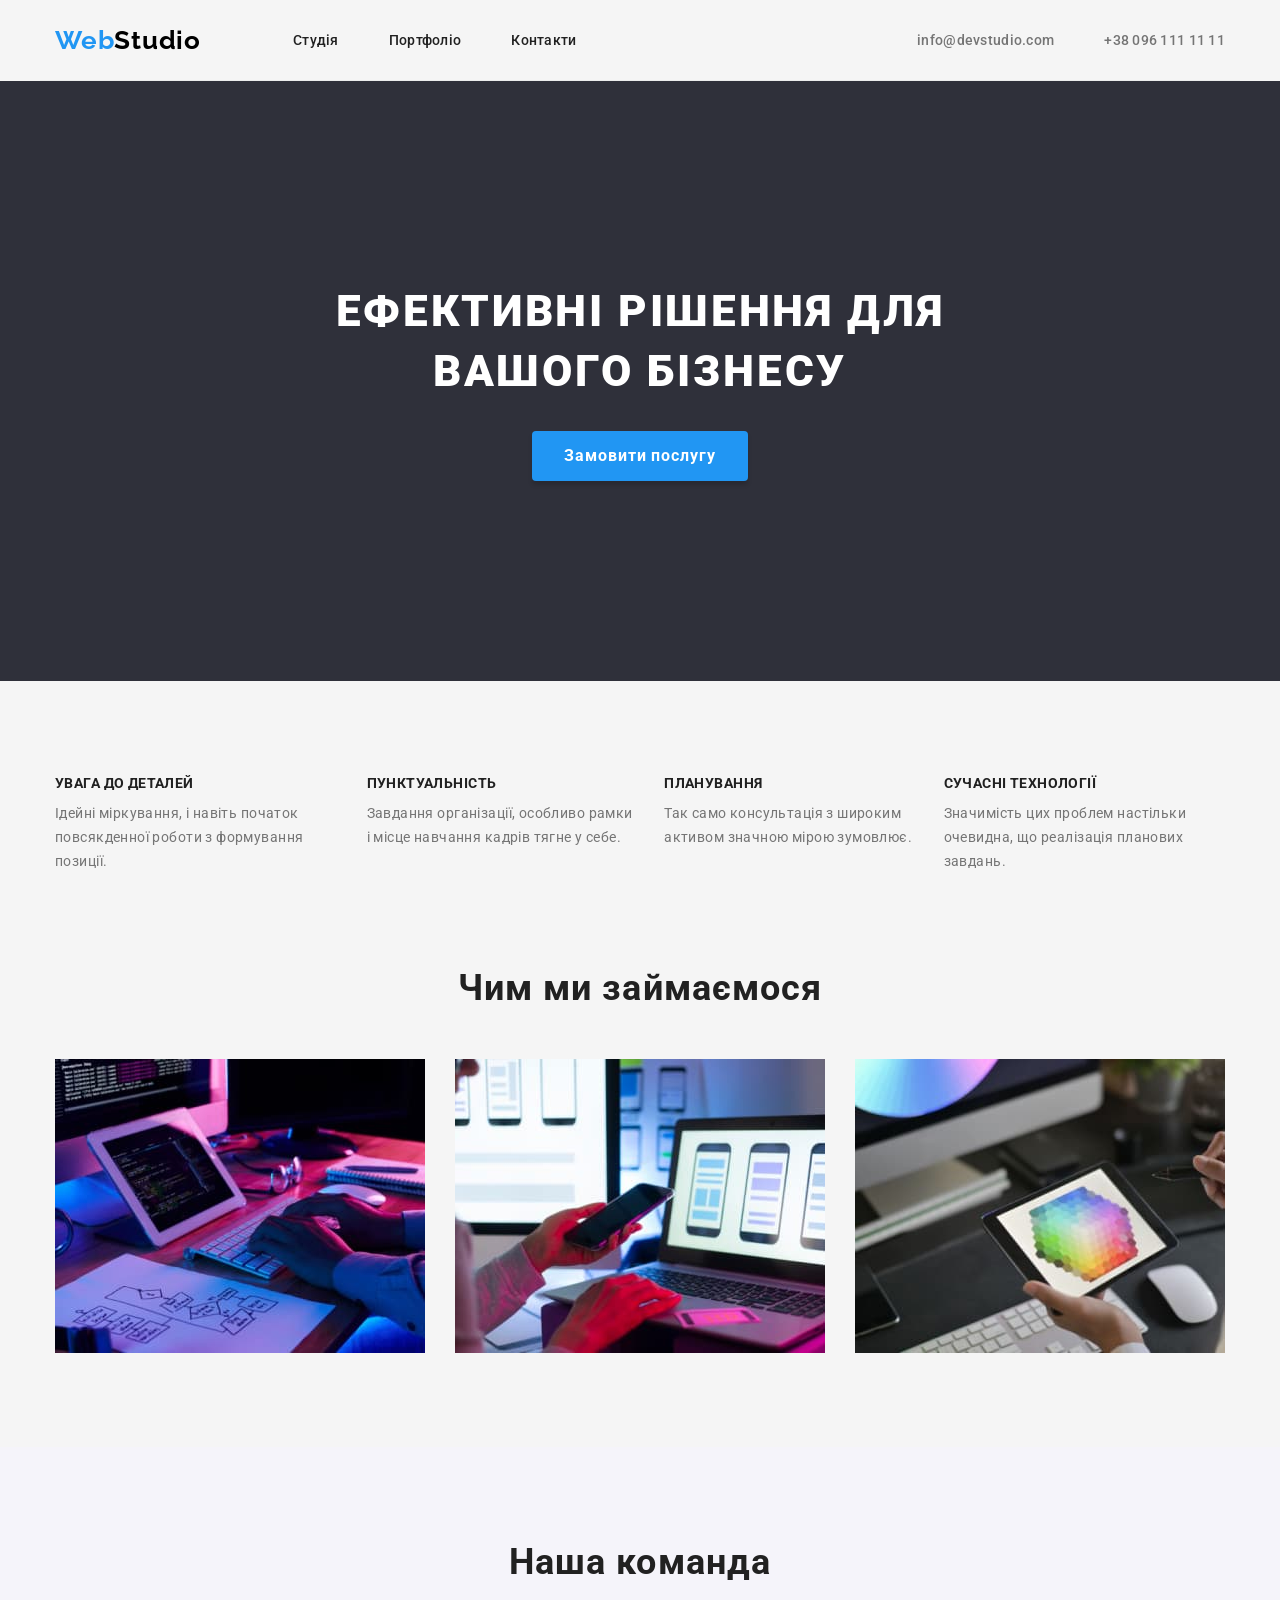
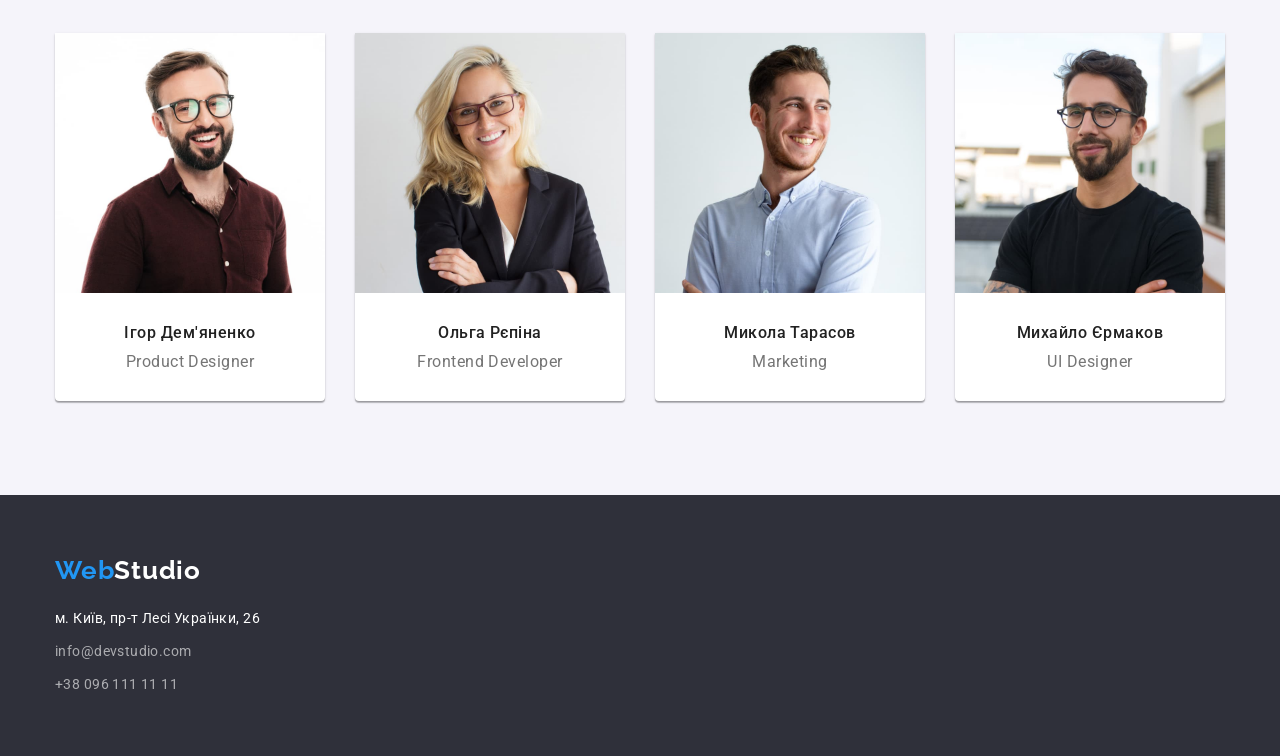
==== index.html @ 557dc830 "Initial commit" ====
<!DOCTYPE html>
<html lang="uk">
  <head>
    <meta charset="UTF-8" />
    <meta http-equiv="X-UA-Compatible" content="IE=edge" />
    <meta name="viewport" content="width=device-width, initial-scale=1.0" />
    <link
      href="https://fonts.googleapis.com/css2?family=Raleway:wght@700&family=Roboto:wght@400;500;700;900&display=swap"
      rel="stylesheet"
    />
    <title>WebStudio</title>
    <link
      rel="stylesheet"
      href="https://cdnjs.cloudflare.com/ajax/libs/modern-normalize/1.1.0/modern-normalize.min.css"
      integrity="sha512-wpPYUAdjBVSE4KJnH1VR1HeZfpl1ub8YT/NKx4PuQ5NmX2tKuGu6U/JRp5y+Y8XG2tV+wKQpNHVUX03MfMFn9Q=="
      crossorigin="anonymous"
      referrerpolicy="no-referrer"
    />
    <link rel="stylesheet" href="./css/styles.css" />
  </head>
  <body>
    <header class="header">
      <a href="./index.html" class="logotop"><span class="logotopblue">Web</span>Studio</a>
      <nav>
        <ul class="navigation">
          <li class="navigation-item"><a href="./index.html" class="navigation-link">Студія</a></li>
          <li class="navigation-item">
            <a href="./portfolio.html" class="navigation-link">Портфоліо</a>
          </li>
          <li class="navigation-item"><a href="" class="navigation-link">Контакти</a></li>
        </ul>
      </nav>
      <ul class="contact-top">
        <li class="contact-top-item">
          <a href="mailto:info@devstudio.com" class="infotop">info@devstudio.com</a>
        </li>
        <li class="contact-top-item">
          <a href="tel:+380961111111" class="infotop">+38 096 111 11 11</a>
        </li>
      </ul>
    </header>
    <main>
      <section class="hero">
        <div class="container">
          <h1 class="hero-header">Ефективні рішення для вашого бізнесу</h1>
          <button type="button" class="hero-button">Замовити послугу</button>
        </div>
      </section>
      <!--Наші переваги-->
      <section class="section">
        <div class="container">
          <ul class="advantages-list">
            <li class="item">
              <h3 class="advantages-header">УВАГА ДО ДЕТАЛЕЙ</h3>
              <p class="advantages-text">
                Ідейні міркування, і навіть початок повсякденної роботи з формування позиції.
              </p>
            </li>
            <li class="item">
              <h3 class="advantages-header">ПУНКТУАЛЬНІСТЬ</h3>
              <p class="advantages-text">
                Завдання організації, особливо рамки і місце навчання кадрів тягне у себе.
              </p>
            </li>
            <li class="item">
              <h3 class="advantages-header">ПЛАНУВАННЯ</h3>
              <p class="advantages-text">
                Так само консультація з широким активом значною мірою зумовлює.
              </p>
            </li>
            <li class="item">
              <h3 class="advantages-header">СУЧАСНІ ТЕХНОЛОГІЇ</h3>
              <p class="advantages-text">
                Значимість цих проблем настільки очевидна, що реалізація планових завдань.
              </p>
            </li>
          </ul>
        </div>
      </section>
      <!--Наші переваги-->
      <section class="section">
        <div class="container">
          <h2 class="skills-header">Чим ми займаємося</h2>
          <ul class="skills-list">
            <li class="item">
              <img
                src="./images/img_analist.jpg"
                alt="Чіткій розбір технічного завдання"
                width="370"
              />
            </li>
            <li class="item">
              <img src="./images/img_crossplatform.jpg" alt="Кросплатформа" width="370" />
            </li>
            <li class="item">
              <img src="./images/img_ourcolors.jpg" alt="Палітра кольорів" width="370" />
            </li>
          </ul>
        </div>
      </section>
      <!--Наша команда-->
      <section class="command">
        <div class="container">
          <h2 class="command-header">Наша команда</h2>
          <ul class="command-list">
            <li class="command-list-item">
              <img
                src="./images/img_igor.jpg"
                alt="Product Designer - Ігор Дем'яненко"
                width="270"
                class="command-images"
              />
              <div class="member">
                <h3 class="member-header">Ігор Дем'яненко</h3>
                <p class="member-description">Product Designer</p>
              </div>
            </li>
            <li class="command-list-item">
              <img
                src="./images/img_olga.jpg"
                alt="Ольга Рєпіна - Frontend Developer"
                width="270"
                class="command-images"
              />
              <div class="member">
                <h3 class="member-header">Ольга Рєпіна</h3>
                <p class="member-description">Frontend Developer</p>
              </div>
            </li>
            <li class="command-list-item">
              <img
                src="./images/img_mykola.jpg"
                alt="Микола Тарасов-Marketing"
                width="270"
                class="command-images"
              />
              <div class="member">
                <h3 class="member-header">Микола Тарасов</h3>
                <p class="member-description">Marketing</p>
              </div>
            </li>
            <li class="command-list-item">
              <img
                src="./images/img_misha.jpg"
                alt="Михайло Єрмаков-UI Designer"
                width="270"
                class="command-images"
              />
              <div class="member">
                <h3 class="member-header">Михайло Єрмаков</h3>
                <p class="member-description">UI Designer</p>
              </div>
            </li>
          </ul>
        </div>
      </section>
    </main>
    <footer class="footer">
      <div class="container">
        <a href="./index.html" class="logo-bottom"><span class="logotopblue">Web</span>Studio</a>
        <address>
          <p class="address-text">м. Київ, пр-т Лесі Українки, 26</p>
          <a href="mailto:info@devstudio.com" class="address-contact">info@devstudio.com</a>
          <a href="tel:+380961111111" class="address-contact">+38 096 111 11 11</a>
        </address>
      </div>
    </footer>
  </body>
</html>
---- css/styles.css ----
:root {
  --text-color: #212121;
  --bgcolor: #F5F5F5;
  --active-color: #2196f3;
  --bgcolor-foter-top: #2f303a;
}

body {
  font-family: 'Roboto';
  background: var(--bgcolor);
  color: var(--text-color);
}

/* Reset tags */
h1,
h2,
h3,
h4,
h5,
h6,
p {
  margin: 0;
}

ul {
  list-style: none;
  margin: 0;
  padding: 0;
}

img {
  display: block;
}

/* end reset tags */

/* defult styles */
.container {
  width: 1200px;
  padding-left: 15px;
  padding-right: 15px;
  margin-left: auto;
  margin-right: auto;
}
.section {
  padding-top: 94px;
  padding-bottom: 94px;
}
.section + .section {
  padding-top: 0;
}

/* header*/

.header {
  display: flex;
  align-items: center;
  width: 1200px;
  padding-left: 15px;
  padding-right: 15px;
  margin-left: auto;
  margin-right: auto;

  border-bottom: 1px solid #ececec;
}
.logotop {
  margin-right: 92px;
  font-family: 'Raleway';
  font-style: normal;
  font-weight: 700;
  font-size: 26px;
  line-height: calc(31 / 26);
  letter-spacing: 0.03em;
  color: #000000;
  text-decoration: none;
}

.logotopblue {
  color: var(--active-color);
}

.navigation {
  display: flex;
  list-style-type: none;
}

.navigation-item {
  margin-right: 50px;
}

.navigation-item:last-child {
  margin-right: 0px;
}

.navigation-link {
  display: block;
  padding-top: 32px;
  padding-bottom: 32px;
  font-weight: 500;
  font-size: 14px;
  line-height: calc(16 / 14);
  letter-spacing: 0.02em;
  text-decoration: none;
  color: var(--text-color);
}

.navigation-link:hover,
.navigation-link:focus {
  color: var(--active-color);
}

.contact-top {
  margin-left: auto;
  display: flex;
}

.contact-top-item + .contact-top-item {
  margin-left: 50px;
}
.infotop {
  padding-top: 32px;
  padding-bottom: 32px;
  font-weight: 500;
  font-size: 14px;
  line-height: calc(16 / 14);
  letter-spacing: 0.02em;
  color: #757575;
  text-decoration: none;
}

.infotop:last-child {
  margin-right: 0px;
}

.infotop:hover,
.infotop:focus {
  color: var(--active-color);
}

/* end header */

/* main */

/* Hero Section */
.hero {
  background: var(--bgcolor-foter-top);
  padding-top: 200px;
  padding-bottom: 200px;
  text-align: center;
}
.hero-header {
  font-weight: 900;
  font-size: 44px;
  line-height: calc(60 / 44);
  letter-spacing: 0.06em;
  text-transform: uppercase;
  color: #ffffff;

  margin-bottom: 30px;
  margin-left: auto;
  margin-right: auto;
  width: 696px;
}
.hero-button {
  background: var(--active-color);
  box-shadow: 0px 4px 4px rgba(0, 0, 0, 0.15);
  border-radius: 4px;
  font-family: 'Roboto';
  font-weight: 700;
  font-size: 16px;
  line-height: calc(30 / 16);
  display: inline-block;
  letter-spacing: 0.06em;
  color: #ffffff;
  border: 0px;
  cursor: pointer;
  padding: 10px 32px;
}

/* advantages */
.advantages-list {
  list-style-type: none;
  display: flex;
}
.advantages-list .item {
  margin-right: 30px;
}
.item:last-child {
  margin-right: 0;
}
.advantages-header {
  margin-bottom: 10px;
  font-weight: 700;
  font-size: 14px;
  line-height: calc(16 / 14);
  letter-spacing: 0.03em;
  text-transform: uppercase;
}
.advantages-text {
  font-size: 14px;
  line-height: calc(24 / 14);
  letter-spacing: 0.03em;
  color: #757575;
}

/* What we do */
.skills-header {
  margin-bottom: 50px;

  font-weight: 700;
  font-size: 36px;
  line-height: calc(42 / 36);
  text-align: center;
  letter-spacing: 0.03em;
}
.skills-list {
  display: flex;
  list-style-type: none;
}
.skills-list .item {
  margin-right: 30px;
}
.item:last-child {
  margin-right: 0;
}

/*Our command */
.command {
  padding-top: 94px;
  padding-bottom: 94px;

  background: #f5f4fa;
}
.command-header {
  margin-bottom: 50px;

  font-weight: 700;
  font-size: 36px;
  line-height: calc(42 / 36);
  text-align: center;
  letter-spacing: 0.03em;
}
.command-list {
  display: flex;
  list-style-type: none;
}
.command-list-item {
  display: block;
  margin-right: 30px;
  text-align: center;
}

.command-list-item:last-child {
  margin-right: 0;
}
.command-images {
  margin-bottom: 30px;
}

.member {
  margin-left: auto;
  margin-right: auto;
  padding-bottom: 30px;
}
.member-header {
  margin-bottom: 10px;

  font-weight: 500;
  font-size: 16px;
  line-height: calc(19 / 16);
  letter-spacing: 0.03em;
}
.member-description {
  font-size: 16px;
  line-height: calc(19 / 16);
  letter-spacing: 0.03em;
  color: #757575;
}
.command-list-item {
  background: #ffffff;
  box-shadow: 0px 1px 3px rgba(0, 0, 0, 0.12), 0px 1px 1px rgba(0, 0, 0, 0.14),
    0px 2px 1px rgba(0, 0, 0, 0.2);
  border-radius: 0px 0px 4px 4px;
}

/* footer */
.footer {
  padding-top: 60px;
  padding-bottom: 60px;

  background: var(--bgcolor-foter-top);
}
.logo-bottom {
  display: block;

  margin-bottom: 20px;

  font-family: 'Raleway';
  font-weight: 700;
  font-size: 26px;
  line-height: calc(31 / 26);
  letter-spacing: 0.03em;
  color: #ffffff;
  text-decoration: none;
}
.address-text {
  margin-bottom: 9px;
  font-style: normal;
  font-size: 14px;
  line-height: calc(24 / 14);
  letter-spacing: 0.03em;
  color: #ffffff;
}
.address-contact {
  display: block;
  font-style: normal;
  font-size: 14px;
  line-height: calc(24 / 14);
  letter-spacing: 0.03em;
  color: rgba(255, 255, 255, 0.6);
  text-decoration: none;
}
.address-contact:not(:last-child) {
  margin-bottom: 9px;
}
.address-contact:hover,
.address-contact:focus {
  color: var(--active-color);
}
.filter-list {
  list-style-type: none;
  display: flex;
  justify-content: center;
  margin-bottom: 50px;
}
.filter-list .item {
  margin-right: 8px;
}
.filter-list-button {
  padding-top: 6px;
  padding-bottom: 6px;
  padding-left: 22px;
  padding-right: 22px;

  font-family: 'Roboto';
  font-style: normal;
  font-weight: 500;
  font-size: 16px;
  line-height: calc(26 / 16);
  text-align: center;
  letter-spacing: 0.03em;
  color: var(--text-color);
  background: #f5f4fa;
  border-radius: 4px;
  border: 0px;
  cursor: pointer;
}
.filter-list-button:first-child {
  padding-top: 6px;
  padding-bottom: 6px;
  padding-left: 25px;
  padding-right: 25px;
}
.filter-list-button:hover,
.filter-list-button:focus {
  background: var(--active-color);
  color: #ffffff;
  box-shadow: 0px 3px 1px rgba(0, 0, 0, 0.1), 0px 1px 2px rgba(0, 0, 0, 0.08),
    0px 2px 2px rgba(0, 0, 0, 0.12);
}
.project-list {
  list-style-type: none;
  display: flex;
  flex-wrap: wrap;
}
.project-list-item {
  background: #ffffff;
  width: 370px;
  border: 1px solid #eeeeee;
  margin-right: 30px;
  margin-bottom: 30px;
}
.project-list-item:nth-child(3n) {
  margin-right: 0;
}

.project-info {
 padding-left: 24px;
 padding-right: 24px;
 padding-bottom: 20px;
 padding-top: 20px;
}

.project-list-header {
  margin-bottom: 4px;

  font-weight: 700;
  font-size: 18px;
  line-height: calc(36 / 18);
  letter-spacing: 0.06em;
  color: var(--text-color);
}
.project-list-text {
  font-size: 16px;
  line-height: calc(30 / 16);
  letter-spacing: 0.03em;
  color: #757575;
}
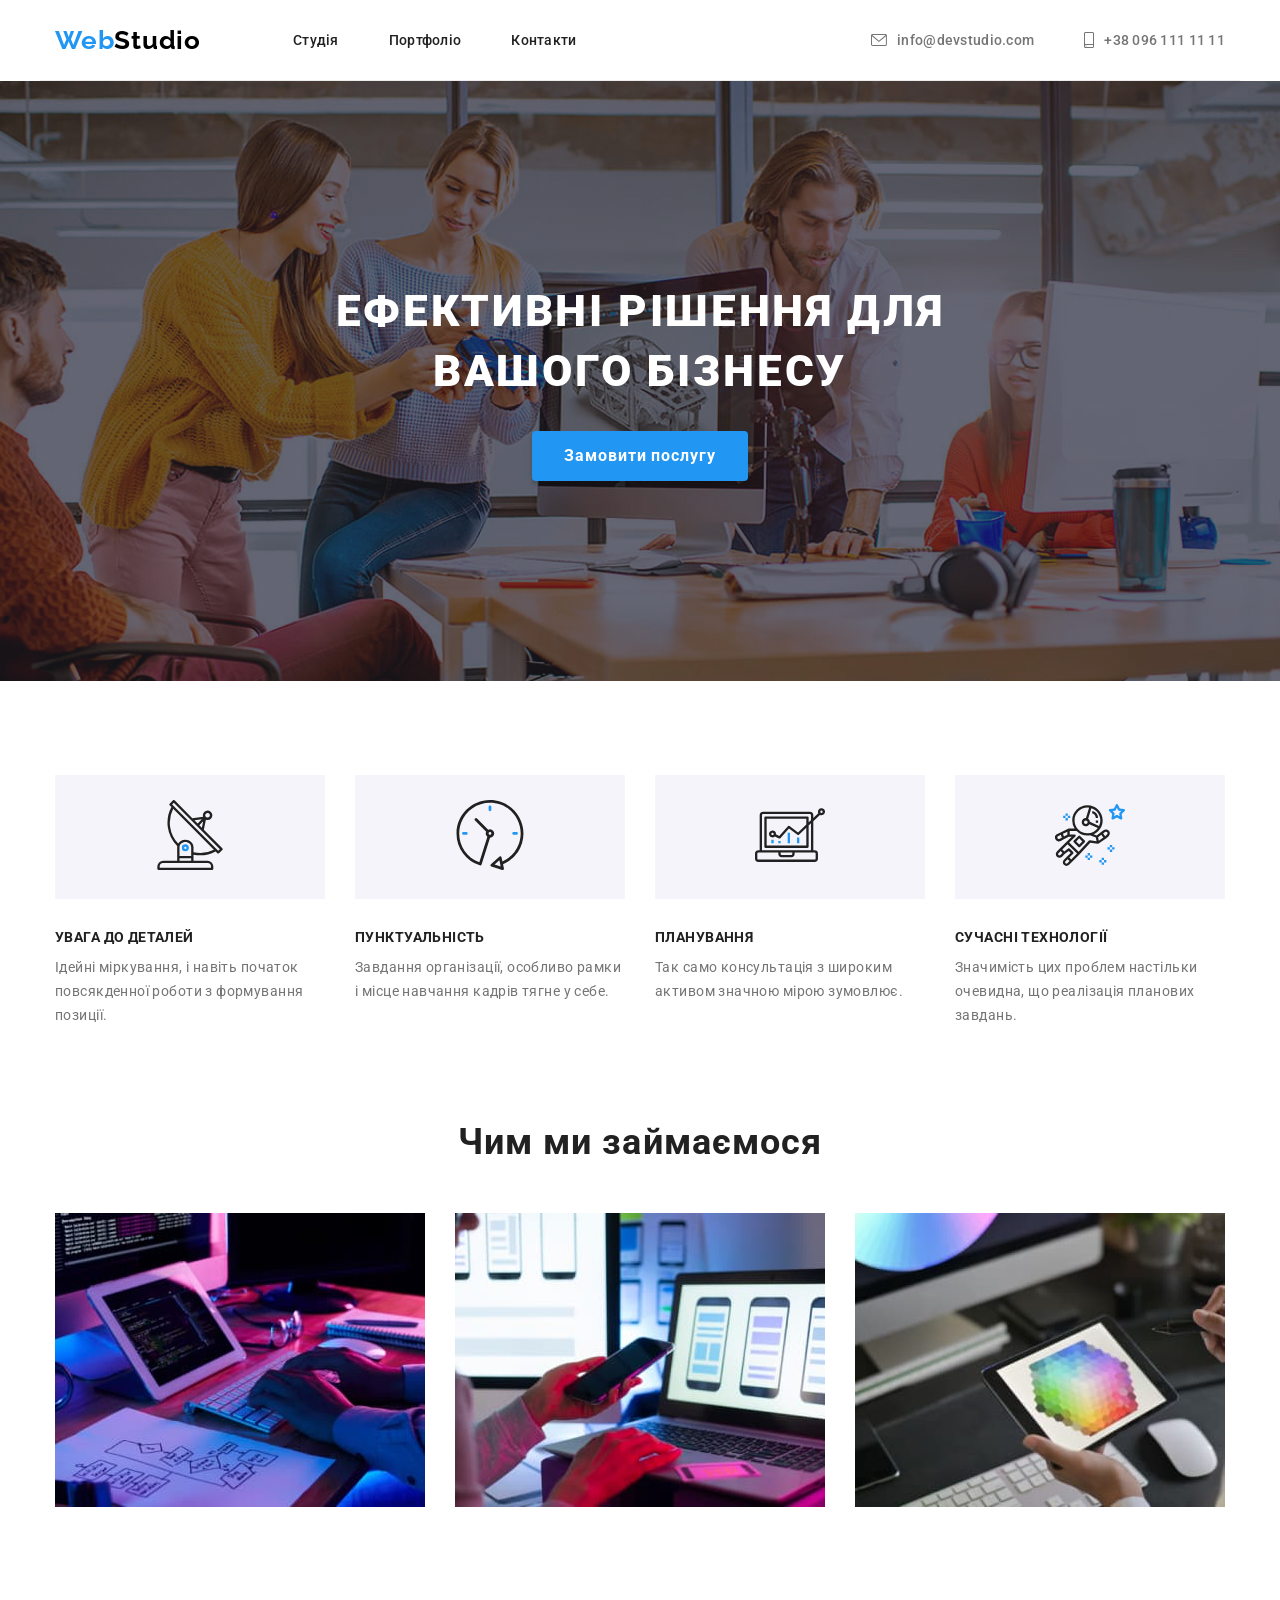
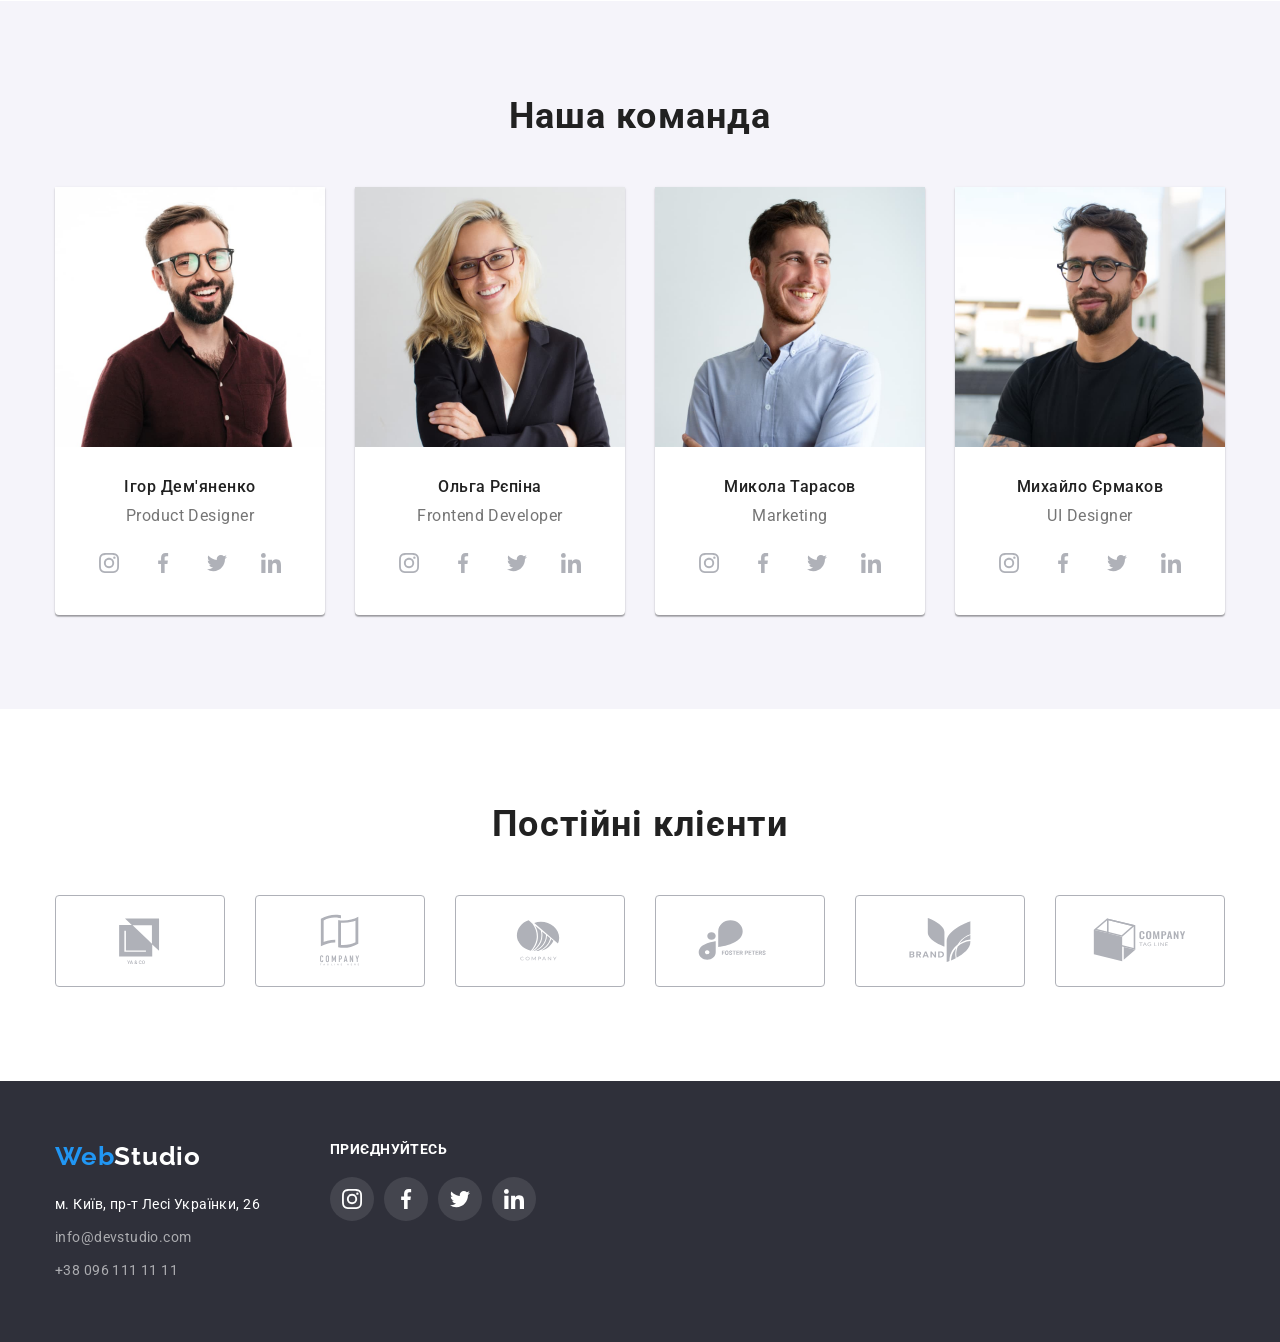
==== commit b189ec0b: "add icons add icons html" ====
--- a/index.html
+++ b/index.html
@@ -32,10 +32,20 @@
       </nav>
       <ul class="contact-top">
         <li class="contact-top-item">
-          <a href="mailto:info@devstudio.com" class="infotop">info@devstudio.com</a>
+          <a href="mailto:info@devstudio.com" class="infotop">
+            <svg class="contact_header_icon" width="16" height="12">
+              <use href="./images/icons_sprite.svg#icon-envelope"></use>
+            </svg>
+            info@devstudio.com</a
+          >
         </li>
         <li class="contact-top-item">
-          <a href="tel:+380961111111" class="infotop">+38 096 111 11 11</a>
+          <a href="tel:+380961111111" class="infotop">
+            <svg class="contact_header_icon" width="10" height="16">
+              <use href="./images/icons_sprite.svg#icon-smartphone"></use>
+            </svg>
+            +38 096 111 11 11</a
+          >
         </li>
       </ul>
     </header>
@@ -51,24 +61,44 @@
         <div class="container">
           <ul class="advantages-list">
             <li class="item">
+              <div class="advantages_image">
+                <svg class="advantages_icon" width="70" height="70">
+                  <use href="./images/icons_sprite.svg#icon-antenna"></use>
+                </svg>
+              </div>
               <h3 class="advantages-header">УВАГА ДО ДЕТАЛЕЙ</h3>
               <p class="advantages-text">
                 Ідейні міркування, і навіть початок повсякденної роботи з формування позиції.
               </p>
             </li>
             <li class="item">
+              <div class="advantages_image">
+                <svg class="advantages_icon" width="70" height="70">
+                  <use href="./images/icons_sprite.svg#icon-clock"></use>
+                </svg>
+              </div>
               <h3 class="advantages-header">ПУНКТУАЛЬНІСТЬ</h3>
               <p class="advantages-text">
                 Завдання організації, особливо рамки і місце навчання кадрів тягне у себе.
               </p>
             </li>
             <li class="item">
+              <div class="advantages_image">
+                <svg class="advantages_icon" width="70" height="70">
+                  <use href="./images/icons_sprite.svg#icon-diagram"></use>
+                </svg>
+              </div>
               <h3 class="advantages-header">ПЛАНУВАННЯ</h3>
               <p class="advantages-text">
                 Так само консультація з широким активом значною мірою зумовлює.
               </p>
             </li>
             <li class="item">
+              <div class="advantages_image">
+                <svg class="advantages_icon" width="70" height="70">
+                  <use href="./images/icons_sprite.svg#icon_astronaut"></use>
+                </svg>
+              </div>
               <h3 class="advantages-header">СУЧАСНІ ТЕХНОЛОГІЇ</h3>
               <p class="advantages-text">
                 Значимість цих проблем настільки очевидна, що реалізація планових завдань.
@@ -113,6 +143,60 @@
               <div class="member">
                 <h3 class="member-header">Ігор Дем'яненко</h3>
                 <p class="member-description">Product Designer</p>
+                <ul class="social_icons_list">
+                  <li class="social_icons_item">
+                    <a
+                      href="https://www.instagram.com/"
+                      class="social-link"
+                      target="_blank"
+                      rel="noprener noreferrer"
+                      aria-label="Instagram icon"
+                    >
+                      <svg class="social-icon" weight="20" height="20">
+                        <use href="./images/icons_sprite.svg#icon-instagram"></use>
+                      </svg>
+                    </a>
+                  </li>
+                  <li class="social_icons_item">
+                    <a
+                      href="https://www.facebook.com/"
+                      class="social-link"
+                      target="_blank"
+                      rel="noprener noreferrer"
+                      aria-label="Facebook icon"
+                    >
+                      <svg class="social-icon" weight="20" height="20">
+                        <use href="./images/icons_sprite.svg#icon-facebook"></use>
+                      </svg>
+                    </a>
+                  </li>
+                  <li class="social_icons_item">
+                    <a
+                      href="https://twitter.com/"
+                      class="social-link"
+                      target="_blank"
+                      rel="noprener noreferrer"
+                      aria-label="Twitter icon"
+                    >
+                      <svg class="social-icon" weight="20" height="20">
+                        <use href="./images/icons_sprite.svg#icon-twitter"></use>
+                      </svg>
+                    </a>
+                  </li>
+                  <li class="social_icons_item">
+                    <a
+                      href="https://www.linkedin.com/"
+                      class="social-link"
+                      target="_blank"
+                      rel="noprener noreferrer"
+                      aria-label="LinkedIn icon"
+                    >
+                      <svg class="social-icon" weight="20" height="20">
+                        <use href="./images/icons_sprite.svg#icon-linkedin"></use>
+                      </svg>
+                    </a>
+                  </li>
+                </ul>
               </div>
             </li>
             <li class="command-list-item">
@@ -125,6 +209,60 @@
               <div class="member">
                 <h3 class="member-header">Ольга Рєпіна</h3>
                 <p class="member-description">Frontend Developer</p>
+                <ul class="social_icons_list">
+                  <li class="social_icons_item">
+                    <a
+                      href="https://www.instagram.com/"
+                      class="social-link"
+                      target="_blank"
+                      rel="noprener noreferrer"
+                      aria-label="Instagram icon"
+                    >
+                      <svg class="social-icon" weight="20" height="20">
+                        <use href="./images/icons_sprite.svg#icon-instagram"></use>
+                      </svg>
+                    </a>
+                  </li>
+                  <li class="social_icons_item">
+                    <a
+                      href="https://www.facebook.com/"
+                      class="social-link"
+                      target="_blank"
+                      rel="noprener noreferrer"
+                      aria-label="Facebook icon"
+                    >
+                      <svg class="social-icon" weight="20" height="20">
+                        <use href="./images/icons_sprite.svg#icon-facebook"></use>
+                      </svg>
+                    </a>
+                  </li>
+                  <li class="social_icons_item">
+                    <a
+                      href="https://twitter.com/"
+                      class="social-link"
+                      target="_blank"
+                      rel="noprener noreferrer"
+                      aria-label="Twitter icon"
+                    >
+                      <svg class="social-icon" weight="20" height="20">
+                        <use href="./images/icons_sprite.svg#icon-twitter"></use>
+                      </svg>
+                    </a>
+                  </li>
+                  <li class="social_icons_item">
+                    <a
+                      href="https://www.linkedin.com/"
+                      class="social-link"
+                      target="_blank"
+                      rel="noprener noreferrer"
+                      aria-label="LinkedIn icon"
+                    >
+                      <svg class="social-icon" weight="20" height="20">
+                        <use href="./images/icons_sprite.svg#icon-linkedin"></use>
+                      </svg>
+                    </a>
+                  </li>
+                </ul>
               </div>
             </li>
             <li class="command-list-item">
@@ -137,6 +275,60 @@
               <div class="member">
                 <h3 class="member-header">Микола Тарасов</h3>
                 <p class="member-description">Marketing</p>
+                <ul class="social_icons_list">
+                  <li class="social_icons_item">
+                    <a
+                      href="https://www.instagram.com/"
+                      class="social-link"
+                      target="_blank"
+                      rel="noprener noreferrer"
+                      aria-label="Instagram icon"
+                    >
+                      <svg class="social-icon" weight="20" height="20">
+                        <use href="./images/icons_sprite.svg#icon-instagram"></use>
+                      </svg>
+                    </a>
+                  </li>
+                  <li class="social_icons_item">
+                    <a
+                      href="https://www.facebook.com/"
+                      class="social-link"
+                      target="_blank"
+                      rel="noprener noreferrer"
+                      aria-label="Facebook icon"
+                    >
+                      <svg class="social-icon" weight="20" height="20">
+                        <use href="./images/icons_sprite.svg#icon-facebook"></use>
+                      </svg>
+                    </a>
+                  </li>
+                  <li class="social_icons_item">
+                    <a
+                      href="https://twitter.com/"
+                      class="social-link"
+                      target="_blank"
+                      rel="noprener noreferrer"
+                      aria-label="Twitter icon"
+                    >
+                      <svg class="social-icon" weight="20" height="20">
+                        <use href="./images/icons_sprite.svg#icon-twitter"></use>
+                      </svg>
+                    </a>
+                  </li>
+                  <li class="social_icons_item">
+                    <a
+                      href="https://www.linkedin.com/"
+                      class="social-link"
+                      target="_blank"
+                      rel="noprener noreferrer"
+                      aria-label="LinkedIn icon"
+                    >
+                      <svg class="social-icon" weight="20" height="20">
+                        <use href="./images/icons_sprite.svg#icon-linkedin"></use>
+                      </svg>
+                    </a>
+                  </li>
+                </ul>
               </div>
             </li>
             <li class="command-list-item">
@@ -149,7 +341,111 @@
               <div class="member">
                 <h3 class="member-header">Михайло Єрмаков</h3>
                 <p class="member-description">UI Designer</p>
-              </div>
+                <ul class="social_icons_list">
+                  <li class="social_icons_item">
+                    <a
+                      href="https://www.instagram.com/"
+                      class="social-link"
+                      target="_blank"
+                      rel="noprener noreferrer"
+                      aria-label="Instagram icon"
+                    >
+                      <svg class="social-icon" weight="20" height="20">
+                        <use href="./images/icons_sprite.svg#icon-instagram"></use>
+                      </svg>
+                    </a>
+                  </li>
+                  <li class="social_icons_item">
+                    <a
+                      href="https://www.facebook.com/"
+                      class="social-link"
+                      target="_blank"
+                      rel="noprener noreferrer"
+                      aria-label="Facebook icon"
+                    >
+                      <svg class="social-icon" weight="20" height="20">
+                        <use href="./images/icons_sprite.svg#icon-facebook"></use>
+                      </svg>
+                    </a>
+                  </li>
+                  <li class="social_icons_item">
+                    <a
+                      href="https://twitter.com/"
+                      class="social-link"
+                      target="_blank"
+                      rel="noprener noreferrer"
+                      aria-label="Twitter icon"
+                    >
+                      <svg class="social-icon" weight="20" height="20">
+                        <use href="./images/icons_sprite.svg#icon-twitter"></use>
+                      </svg>
+                    </a>
+                  </li>
+                  <li class="social_icons_item">
+                    <a
+                      href="https://www.linkedin.com/"
+                      class="social-link"
+                      target="_blank"
+                      rel="noprener noreferrer"
+                      aria-label="LinkedIn icon"
+                    >
+                      <svg class="social-icon" weight="20" height="20">
+                        <use href="./images/icons_sprite.svg#icon-linkedin"></use>
+                      </svg>
+                    </a>
+                  </li>
+                </ul>
+              </div>
+            </li>
+          </ul>
+        </div>
+      </section>
+      <!--Постійні клієнти-->
+      <section class="section">
+        <div class="container">
+          <h2 class="command-header">Постійні клієнти</h2>
+          <ul class="company-list">
+            <li class="company-list-item">
+              <a href="" class="company-link">
+                <svg class="company-icon" width="106" height="60">
+                  <use href="./images/icons_sprite.svg#icon-logo_first_client"></use>
+                </svg>
+              </a>
+            </li>
+            <li class="company-list-item">
+              <a href="" class="company-link">
+                <svg class="company-icon" width="106" height="60">
+                  <use href="./images/icons_sprite.svg#icon-logo_second_client"></use>
+                </svg>
+              </a>
+            </li>
+            <li class="company-list-item">
+              <a href="" class="company-link">
+                <svg class="company-icon" width="106" height="60">
+                  <use href="./images/icons_sprite.svg#icon-logo_third_client"></use>
+                </svg>
+              </a>
+            </li>
+            <li class="company-list-item">
+              <a href="" class="company-link">
+                <svg class="company-icon" width="106" height="60">
+                  <use href="./images/icons_sprite.svg#icon-logo_fourth_client"></use>
+                </svg>
+              </a>
+            </li>
+            <li class="company-list-item">
+              <a href="" class="company-link">
+                <svg class="company-icon" width="106" height="60">
+                  <use href="./images/icons_sprite.svg#icon-logo_fifth_client"></use>
+                </svg>
+              </a>
+            </li>
+            <li class="company-list-item">
+              <a href="" class="company-link">
+                <svg class="company-icon" width="106" height="60">
+                  <use href="./images/icons_sprite.svg#icon-logo_sixth_client"></use>
+                </svg>
+              </a>
             </li>
           </ul>
         </div>
@@ -157,12 +453,75 @@
     </main>
     <footer class="footer">
       <div class="container">
-        <a href="./index.html" class="logo-bottom"><span class="logotopblue">Web</span>Studio</a>
-        <address>
-          <p class="address-text">м. Київ, пр-т Лесі Українки, 26</p>
-          <a href="mailto:info@devstudio.com" class="address-contact">info@devstudio.com</a>
-          <a href="tel:+380961111111" class="address-contact">+38 096 111 11 11</a>
-        </address>
+        <div class="footer-info">
+          <div class="adress-block">
+            <a href="./index.html" class="logo-bottom">
+              <span class="logotopblue">Web</span>Studio
+            </a>
+            <address>
+              <p class="address-text">м. Київ, пр-т Лесі Українки, 26</p>
+              <a href="mailto:info@devstudio.com" class="address-contact">info@devstudio.com</a>
+              <a href="tel:+380961111111" class="address-contact">+38 096 111 11 11</a>
+            </address>
+          </div>
+          <div class="footer-socials">
+            <h3 class="socials-footer-header">приєднуйтесь</h3>
+            <ul class="socials-bottom-icon">
+              <li class="social_icons_item">
+                <a
+                  href="https://www.instagram.com/"
+                  class="bottom-social-link"
+                  target="_blank"
+                  rel="noprener noreferrer"
+                  aria-label="Instagram icon"
+                >
+                  <svg class="social-icon-buttom" weight="20" height="20">
+                    <use href="./images/icons_sprite.svg#icon-instagram"></use>
+                  </svg>
+                </a>
+              </li>
+              <li class="social_icons_item">
+                <a
+                  href="https://www.facebook.com/"
+                  class="bottom-social-link"
+                  target="_blank"
+                  rel="noprener noreferrer"
+                  aria-label="Instagram icon"
+                >
+                  <svg class="social-icon-buttom" weight="20" height="20">
+                    <use href="./images/icons_sprite.svg#icon-facebook"></use>
+                  </svg>
+                </a>
+              </li>
+              <li class="social_icons_item">
+                <a
+                  href="https://twitter.com/"
+                  class="bottom-social-link"
+                  target="_blank"
+                  rel="noprener noreferrer"
+                  aria-label="Instagram icon"
+                >
+                  <svg class="social-icon-buttom" weight="20" height="20">
+                    <use href="./images/icons_sprite.svg#icon-twitter"></use>
+                  </svg>
+                </a>
+              </li>
+              <li class="social_icons_item">
+                <a
+                  href="https://www.linkedin.com/"
+                  class="bottom-social-link"
+                  target="_blank"
+                  rel="noprener noreferrer"
+                  aria-label="Instagram icon"
+                >
+                  <svg class="social-icon-buttom" weight="20" height="20">
+                    <use href="./images/icons_sprite.svg#icon-linkedin"></use>
+                  </svg>
+                </a>
+              </li>
+            </ul>
+          </div>
+        </div>
       </div>
     </footer>
   </body>
--- a/css/styles.css
+++ b/css/styles.css
@@ -1,6 +1,6 @@
 :root {
   --text-color: #212121;
-  --bgcolor: #F5F5F5;
+  --bgcolor: #fff;
   --active-color: #2196f3;
   --bgcolor-foter-top: #2f303a;
 }
@@ -60,7 +60,6 @@
   padding-right: 15px;
   margin-left: auto;
   margin-right: auto;
-
   border-bottom: 1px solid #ececec;
 }
 .logotop {
@@ -118,6 +117,8 @@
   margin-left: 50px;
 }
 .infotop {
+  display: flex;
+  align-items: center;
   padding-top: 32px;
   padding-bottom: 32px;
   font-weight: 500;
@@ -137,16 +138,27 @@
   color: var(--active-color);
 }
 
+.contact_header_icon {
+  margin-right: 10px;
+  fill: currentColor;
+}
 /* end header */
 
 /* main */
 
 /* Hero Section */
 .hero {
-  background: var(--bgcolor-foter-top);
+  max-width: 1600px;
+  background-color: var(--bgcolor-foter-top);
+  background-image: linear-gradient(rgba(47, 48, 58, 0.4), rgba(47, 48, 58, 0.4)),
+    url(../images/background-hero.jpg);
+  background-repeat: no-repeat;
+  background-position: center;
   padding-top: 200px;
   padding-bottom: 200px;
   text-align: center;
+  margin-left: auto;
+  margin-right: auto;
 }
 .hero-header {
   font-weight: 900;
@@ -188,6 +200,14 @@
 .item:last-child {
   margin-right: 0;
 }
+.advantages_image {
+  padding-left: 100px;
+  padding-right: 100px;
+  padding-top: 25px;
+  padding-bottom: 25px;
+  background-color: #f5f4fa;
+  margin-bottom: 30px;
+}
 .advantages-header {
   margin-bottom: 10px;
   font-weight: 700;
@@ -248,6 +268,10 @@
   display: block;
   margin-right: 30px;
   text-align: center;
+  background: #ffffff;
+  box-shadow: 0px 1px 3px rgba(0, 0, 0, 0.12), 0px 1px 1px rgba(0, 0, 0, 0.14),
+    0px 2px 1px rgba(0, 0, 0, 0.2);
+  border-radius: 0px 0px 4px 4px;
 }
 
 .command-list-item:last-child {
@@ -275,24 +299,100 @@
   line-height: calc(19 / 16);
   letter-spacing: 0.03em;
   color: #757575;
-}
-.command-list-item {
-  background: #ffffff;
-  box-shadow: 0px 1px 3px rgba(0, 0, 0, 0.12), 0px 1px 1px rgba(0, 0, 0, 0.14),
-    0px 2px 1px rgba(0, 0, 0, 0.2);
-  border-radius: 0px 0px 4px 4px;
+  margin-bottom: 16px;
+}
+
+.social_icons_list {
+  list-style-type: none;
+  margin: 0;
+  padding: 0;
+
+  display: flex;
+  justify-content: center;
+  align-items: center;
+  gap: 10px;
+}
+.social_icons_item {
+}
+
+.social-link {
+  display: flex;
+  justify-content: center;
+  align-items: center;
+  width: 44px;
+  height: 44px;
+  border-radius: 50%;
+  background-color: #fff;
+  align-items: center;
+  justify-content: center;
+}
+
+.social-icon {
+  fill: #afb1b8;
+}
+
+.social-link:hover,
+.social-link:focus {
+  background-color: var(--active-color);
+}
+.social-link:hover .social-icon,
+.social-link:focus .social-icon {
+  fill: #fff;
+}
+
+.company-list {
+  list-style-type: none;
+  margin: 0;
+  padding: 0;
+
+  display: flex;
+  justify-content: center;
+  align-items: center;
+  gap: 30px;
+}
+.company-list-item {
+  width: 170px;
+  height: 92px;
+}
+
+.company-link {
+  display: flex;
+  border: 1px solid #afb1b8;
+  border-radius: 4px;
+  padding: 15px 32px;
+  justify-content: center;
+  align-items: center;
+}
+.company-icon {
+  fill: #afb1b8;
+}
+
+.company-link:hover,
+.company-link:focus {
+  border: 1px solid var(--active-color);
+}
+
+.company-link:hover .company-icon,
+.company-link:focus .company-icon {
+  fill: var(--active-color);
 }
 
 /* footer */
+
 .footer {
   padding-top: 60px;
   padding-bottom: 60px;
-
   background: var(--bgcolor-foter-top);
+}
+.footer-info {
+  display: flex;
+}
+
+.adress-block {
+  margin-right: 70px;
 }
 .logo-bottom {
   display: block;
-
   margin-bottom: 20px;
 
   font-family: 'Raleway';
@@ -301,6 +401,7 @@
   line-height: calc(31 / 26);
   letter-spacing: 0.03em;
   color: #ffffff;
+
   text-decoration: none;
 }
 .address-text {
@@ -327,6 +428,44 @@
 .address-contact:focus {
   color: var(--active-color);
 }
+
+.footer-socials {
+}
+.socials-footer-header {
+  margin-bottom: 20px;
+  font-style: normal;
+  font-weight: 700;
+  font-size: 14px;
+  line-height: calc(16 / 14);
+  letter-spacing: 0.03em;
+  text-transform: uppercase;
+  color: #fff;
+}
+.socials-bottom-icon {
+  display: flex;
+  gap: 10px;
+}
+.bottom-social-link {
+  display: flex;
+  justify-content: center;
+  align-items: center;
+  width: 44px;
+  height: 44px;
+  border-radius: 50%;
+  background-color: rgba(255, 255, 255, 0.1);
+  align-items: center;
+  justify-content: center;
+}
+
+.social-icon-buttom {
+  fill: #fff;
+}
+
+.bottom-social-link:hover,
+.bottom-social-link:focus {
+  background-color: var(--active-color);
+}
+
 .filter-list {
   list-style-type: none;
   display: flex;
@@ -374,21 +513,30 @@
   flex-wrap: wrap;
 }
 .project-list-item {
-  background: #ffffff;
-  width: 370px;
-  border: 1px solid #eeeeee;
+  display: flex;
   margin-right: 30px;
   margin-bottom: 30px;
-}
+  width: 370px;
+}
+
 .project-list-item:nth-child(3n) {
   margin-right: 0;
 }
+.project-list-link {
+  border: 1px solid #eeeeee;
+  text-decoration: none;
+  background: #ffffff;
+}
+.project-list-link:hover {
+  box-shadow: 0px 1px 1px rgba(0, 0, 0, 0.12), 0px 4px 4px rgba(0, 0, 0, 0.06),
+    1px 4px 6px rgba(0, 0, 0, 0.16);
+}
 
 .project-info {
- padding-left: 24px;
- padding-right: 24px;
- padding-bottom: 20px;
- padding-top: 20px;
+  padding-left: 24px;
+  padding-right: 24px;
+  padding-bottom: 20px;
+  padding-top: 20px;
 }
 
 .project-list-header {
